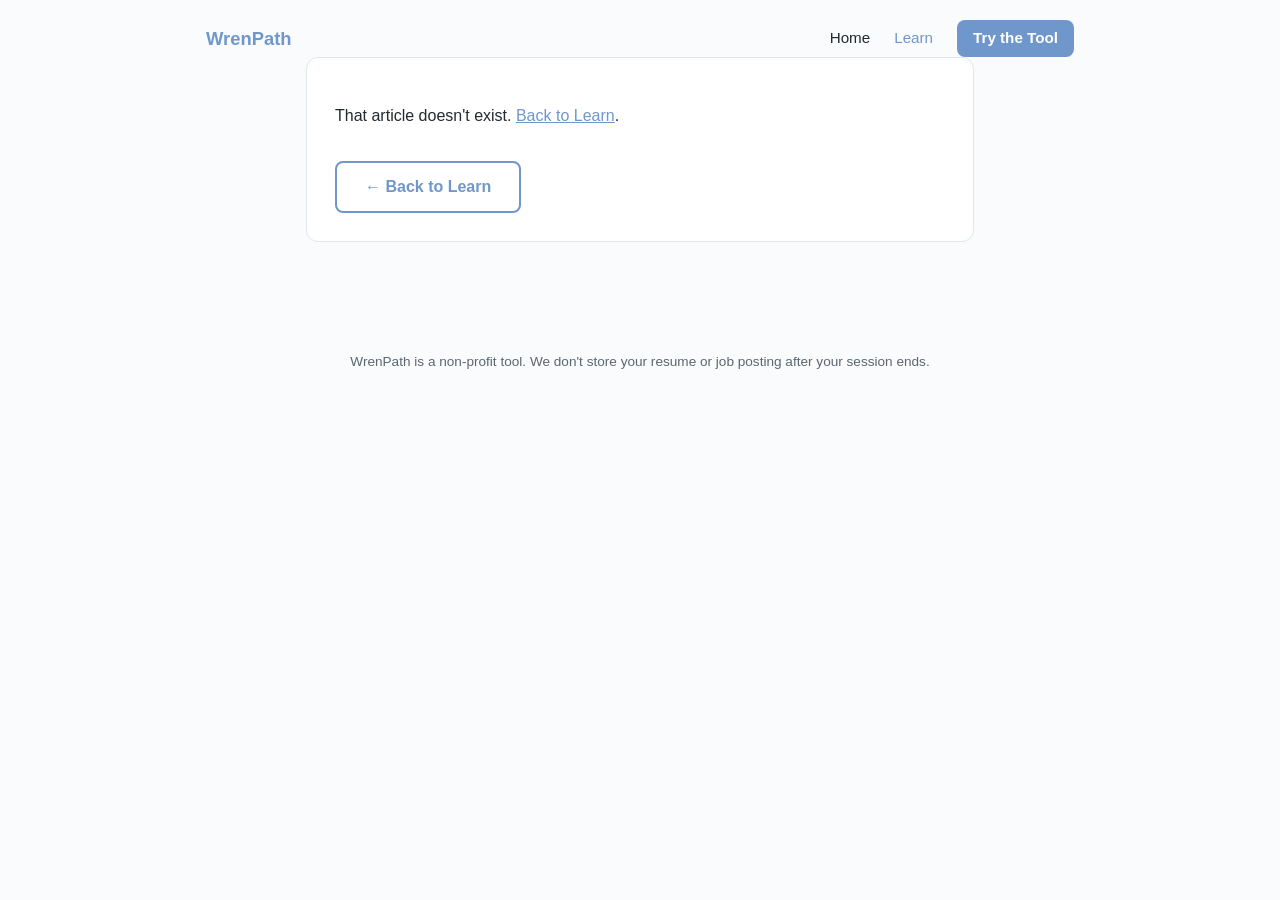
==== frontend/article.html @ b1414b8e "Restructure into a multi-page site with a Learn section New site structure: - index.html is now a re" ====
<!doctype html>
<html lang="en">
<head>
  <meta charset="utf-8" />
  <meta name="viewport" content="width=device-width, initial-scale=1" />
  <title>Article — WrenPath</title>
  <link rel="stylesheet" href="style.css" />
</head>
<body>
  <nav class="site-nav">
    <a href="index.html" class="nav-logo">WrenPath</a>
    <div class="nav-links">
      <a href="index.html">Home</a>
      <a href="learn.html" class="nav-active">Learn</a>
      <a href="tool.html" class="nav-cta">Try the Tool</a>
    </div>
  </nav>

  <main>
    <section class="card">
      <div id="video-slot"></div>
      <div id="article-body" class="article-body">
        <p class="hint">Loading...</p>
      </div>
      <a href="learn.html" class="btn-secondary">&larr; Back to Learn</a>
    </section>
  </main>

  <footer>
    <p>WrenPath is a non-profit tool. We don't store your resume or job posting after your session ends.</p>
  </footer>

  <script src="learn-data.js"></script>
  <script src="markdown.js"></script>
  <script>
    const params = new URLSearchParams(window.location.search);
    const slug = params.get("slug");
    const bodyEl = document.getElementById("article-body");
    const videoSlot = document.getElementById("video-slot");

    const meta = ARTICLES.find((a) => a.slug === slug);

    if (!slug || !meta) {
      bodyEl.innerHTML = "<p>That article doesn't exist. <a href=\"learn.html\">Back to Learn</a>.</p>";
    } else {
      document.title = `${meta.title} — WrenPath`;

      if (meta.video_youtube_id) {
        videoSlot.innerHTML = `
          <div class="video-embed">
            <iframe src="https://www.youtube.com/embed/${meta.video_youtube_id}"
                    title="${meta.title}" allowfullscreen></iframe>
          </div>`;
      }

      fetch(`articles/${slug}.md`)
        .then((res) => {
          if (!res.ok) throw new Error("Article file not found.");
          return res.text();
        })
        .then((md) => {
          bodyEl.innerHTML = renderMarkdown(md);
        })
        .catch((err) => {
          bodyEl.innerHTML = `<p>Couldn't load this article. ${err.message}</p>`;
        });
    }
  </script>
</body>
</html>
---- frontend/style.css ----
:root {
  --blue: #6f97cc;
  --blue-light: #cadcf2;
  --ink: #22292f;
  --muted: #5b6670;
  --bg: #fafbfc;
  --card-bg: #ffffff;
  --border: #e1e6ea;
  --error: #b3261e;
}

@media (prefers-color-scheme: dark) {
  :root {
    --ink: #e8ecef;
    --muted: #a7b0b8;
    --bg: #14181b;
    --card-bg: #1c2226;
    --border: #2b3338;
    --blue-light: #263a52;
  }
}

* { box-sizing: border-box; }

[hidden] { display: none !important; }

body {
  margin: 0;
  font-family: -apple-system, "Segoe UI", Roboto, Helvetica, Arial, sans-serif;
  background: var(--bg);
  color: var(--ink);
  line-height: 1.5;
}

.site-nav {
  display: flex;
  align-items: center;
  justify-content: space-between;
  max-width: 900px;
  margin: 0 auto;
  padding: 1.25rem 1rem 0;
}

.nav-logo {
  font-weight: 700;
  font-size: 1.15rem;
  color: var(--blue);
  text-decoration: none;
}

.nav-links {
  display: flex;
  align-items: center;
  gap: 1.5rem;
}

.nav-links a {
  color: var(--ink);
  text-decoration: none;
  font-size: 0.95rem;
}

.nav-links a:hover,
.nav-links a.nav-active {
  color: var(--blue);
}

.nav-links a.nav-cta {
  background: var(--blue);
  color: white;
  padding: 0.45rem 1rem;
  border-radius: 8px;
  font-weight: 600;
}

.nav-links a.nav-cta:hover,
.nav-links a.nav-cta.nav-active {
  color: white;
  opacity: 0.9;
}

.site-header,
.page-header {
  text-align: center;
  padding: 2rem 1rem 1.5rem;
}

.wordmark {
  font-size: 2rem;
  font-weight: 700;
  color: var(--blue);
}

.tagline {
  color: var(--muted);
  margin-top: 0.25rem;
}

.hero {
  text-align: center;
  padding: 3rem 1rem 2.5rem;
  max-width: 700px;
  margin: 0 auto;
}

.hero .wordmark {
  font-size: 2.75rem;
}

.hero-tagline {
  font-size: 1.15rem;
  color: var(--ink);
  margin-top: 0.5rem;
}

.hero-sub {
  color: var(--muted);
  margin-top: 1rem;
  line-height: 1.6;
}

.btn-primary,
.btn-secondary {
  display: inline-block;
  text-decoration: none;
  border-radius: 8px;
  padding: 0.75rem 1.75rem;
  font-weight: 600;
  margin-top: 1.5rem;
}

.btn-primary {
  background: var(--blue);
  color: white;
}
.btn-primary:hover { opacity: 0.9; }

.btn-secondary {
  background: transparent;
  color: var(--blue);
  border: 2px solid var(--blue);
  margin-top: 1rem;
}
.btn-secondary:hover { opacity: 0.85; }

main {
  max-width: 700px;
  margin: 0 auto;
  padding: 0 1rem 3rem;
}

.value-props {
  display: flex;
  flex-direction: column;
  gap: 1.25rem;
  margin-top: 1rem;
}

@media (min-width: 640px) {
  .value-props { flex-direction: row; }
}

.value-prop { flex: 1; }
.value-prop h3 {
  color: var(--blue);
  font-size: 1rem;
  margin-bottom: 0.4rem;
}
.value-prop p {
  color: var(--muted);
  font-size: 0.92rem;
  line-height: 1.5;
  margin: 0;
}

.article-list {
  display: flex;
  flex-direction: column;
  gap: 0.75rem;
  margin: 1rem 0 0.5rem;
}

.article-card {
  display: block;
  text-decoration: none;
  border: 1px solid var(--border);
  border-radius: 10px;
  padding: 1rem 1.25rem;
  color: var(--ink);
}

.article-card:hover { border-color: var(--blue); }

.article-card strong {
  display: block;
  color: var(--blue);
  margin-bottom: 0.3rem;
}

.article-card span {
  color: var(--muted);
  font-size: 0.9rem;
}

.article-body {
  line-height: 1.7;
}

.article-body h1 { font-size: 1.6rem; }
.article-body h2 { font-size: 1.25rem; margin-top: 1.75rem; }
.article-body p { margin: 1rem 0; }
.article-body ul, .article-body ol { padding-left: 1.4rem; }
.article-body a { color: var(--blue); }

.video-embed {
  position: relative;
  width: 100%;
  padding-bottom: 56.25%;
  height: 0;
  margin: 1.5rem 0;
  border-radius: 10px;
  overflow: hidden;
}

.video-embed iframe {
  position: absolute;
  top: 0; left: 0;
  width: 100%; height: 100%;
  border: 0;
}

.card {
  background: var(--card-bg);
  border: 1px solid var(--border);
  border-radius: 12px;
  padding: 1.75rem;
  margin-bottom: 1.5rem;
}

h2 {
  margin-top: 0;
}

.hint {
  color: var(--muted);
  font-size: 0.92rem;
}

.field {
  display: block;
  margin-bottom: 1.25rem;
}

.field span {
  display: block;
  font-weight: 600;
  margin-bottom: 0.4rem;
}

.field input[type="file"],
.field textarea {
  width: 100%;
  padding: 0.6rem;
  border: 1px solid var(--border);
  border-radius: 8px;
  font-family: inherit;
  font-size: 0.95rem;
  background: var(--bg);
  color: var(--ink);
}

.mode-choices {
  display: flex;
  flex-direction: column;
  gap: 1rem;
}

@media (min-width: 560px) {
  .mode-choices { flex-direction: row; }
}

.mode-btn {
  flex: 1;
  display: flex;
  flex-direction: column;
  align-items: flex-start;
  gap: 0.4rem;
  text-align: left;
  background: var(--bg);
  color: var(--ink);
  border: 2px solid var(--border);
  border-radius: 10px;
  padding: 1.25rem;
  font-weight: 400;
  cursor: pointer;
}

.mode-btn:hover {
  border-color: var(--blue);
  opacity: 1;
}

.mode-btn strong {
  font-size: 1.05rem;
  color: var(--blue);
}

.mode-btn span {
  color: var(--muted);
  font-size: 0.88rem;
  line-height: 1.4;
}

.checkbox-field {
  display: flex;
  align-items: center;
  gap: 0.5rem;
}
.checkbox-field input { width: auto; }

button {
  background: var(--blue);
  color: white;
  border: none;
  border-radius: 8px;
  padding: 0.75rem 1.5rem;
  font-size: 1rem;
  font-weight: 600;
  cursor: pointer;
}
button:hover { opacity: 0.9; }
button:disabled { opacity: 0.5; cursor: not-allowed; }

.error {
  color: var(--error);
  margin-top: 0.75rem;
  font-size: 0.92rem;
}

#grade-badge {
  display: inline-block;
  font-size: 1.5rem;
  font-weight: 800;
  padding: 0.3rem 1rem;
  border-radius: 8px;
  background: var(--blue-light);
  color: var(--ink);
  margin-bottom: 0.5rem;
}

.report-block {
  margin-top: 1.5rem;
}

.report-block h3 {
  margin-bottom: 0.5rem;
  font-size: 1.05rem;
}

.report-block ul {
  padding-left: 1.2rem;
}

.report-block li {
  margin-bottom: 0.5rem;
}

.gap-status {
  font-weight: 700;
  text-transform: uppercase;
  font-size: 0.75rem;
  margin-right: 0.4rem;
}

.flag-term {
  font-weight: 700;
}

.question-card {
  border: 1px solid var(--border);
  border-radius: 10px;
  padding: 1rem;
  margin-bottom: 1rem;
}

.question-card p {
  margin-top: 0;
  font-weight: 600;
}

.question-options {
  display: flex;
  gap: 1.5rem;
}

.question-options label {
  display: flex;
  align-items: center;
  gap: 0.35rem;
  cursor: pointer;
  font-weight: 400;
}

footer {
  text-align: center;
  color: var(--muted);
  font-size: 0.85rem;
  padding: 1.5rem 1rem 2.5rem;
}
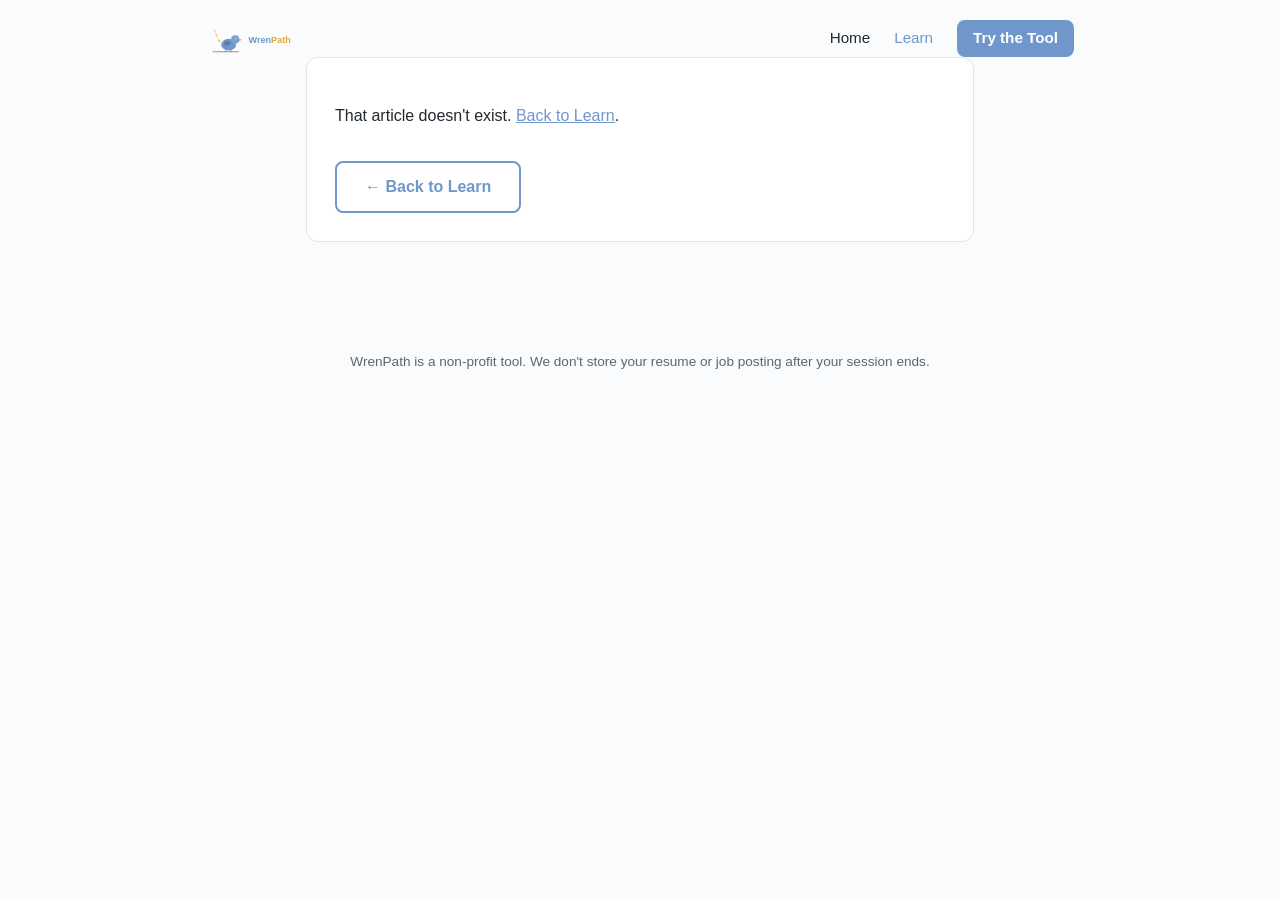
==== commit 032240f0: "Add WrenPath logo: a wren whose tail is an AI node trail Icon: a small geometric wren perched on a b" ====
--- a/frontend/article.html
+++ b/frontend/article.html
@@ -4,11 +4,12 @@
   <meta charset="utf-8" />
   <meta name="viewport" content="width=device-width, initial-scale=1" />
   <title>Article — WrenPath</title>
+  <link rel="icon" type="image/svg+xml" href="favicon.svg" />
   <link rel="stylesheet" href="style.css" />
 </head>
 <body>
   <nav class="site-nav">
-    <a href="index.html" class="nav-logo">WrenPath</a>
+    <a href="index.html" class="nav-logo"><img src="logo.svg" alt="WrenPath" /></a>
     <div class="nav-links">
       <a href="index.html">Home</a>
       <a href="learn.html" class="nav-active">Learn</a>
--- a/frontend/style.css
+++ b/frontend/style.css
@@ -46,6 +46,14 @@
   font-size: 1.15rem;
   color: var(--blue);
   text-decoration: none;
+  display: flex;
+  align-items: center;
+}
+
+.nav-logo img {
+  height: 34px;
+  width: auto;
+  display: block;
 }
 
 .nav-links {
@@ -105,6 +113,11 @@
 
 .hero .wordmark {
   font-size: 2.75rem;
+}
+
+.hero-logo {
+  height: 90px;
+  width: auto;
 }
 
 .hero-tagline {
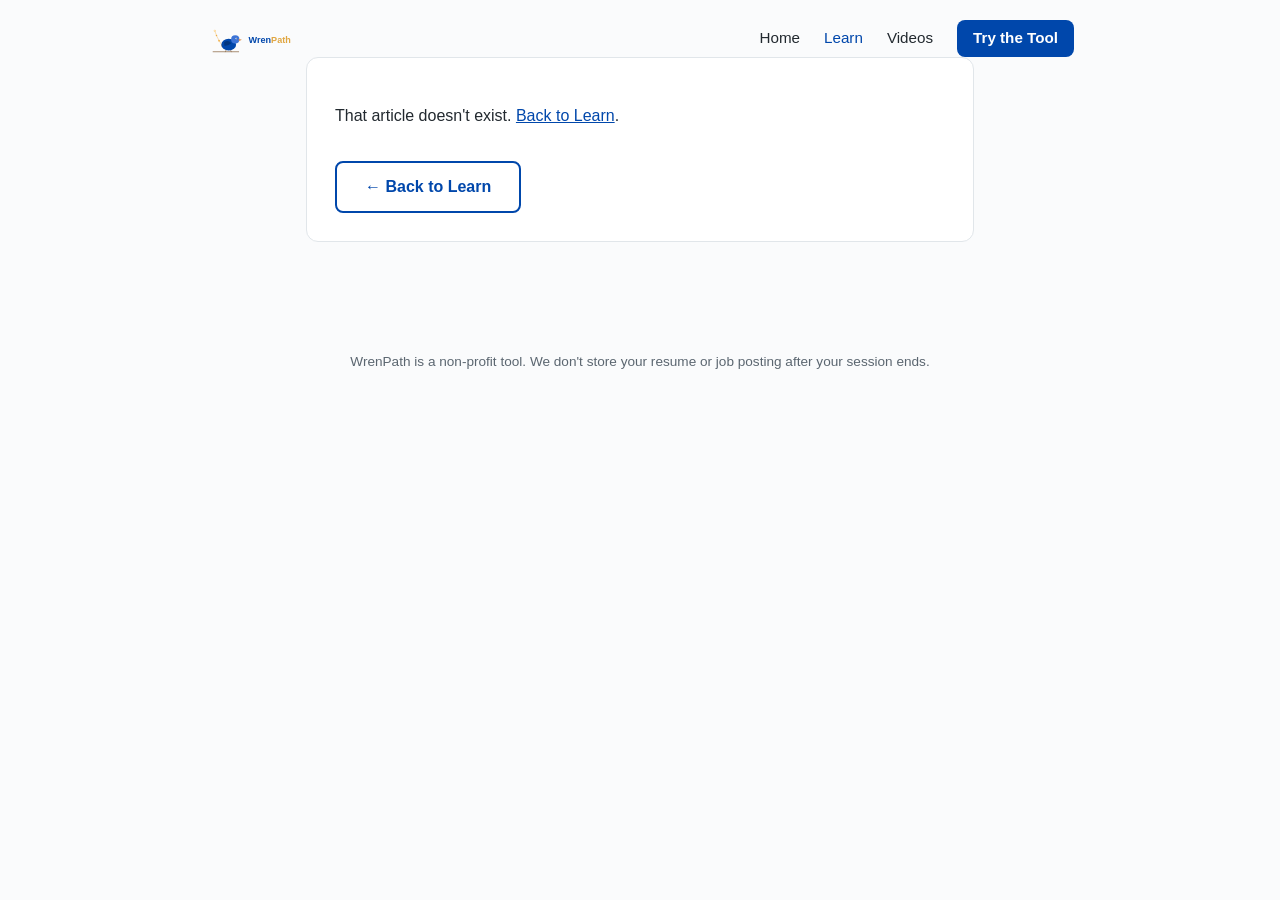
==== commit e804a6bd: "Add a Videos tab with placeholders for four planned explainers New videos.html + videos-data.js mirr" ====
--- a/frontend/article.html
+++ b/frontend/article.html
@@ -13,6 +13,7 @@
     <div class="nav-links">
       <a href="index.html">Home</a>
       <a href="learn.html" class="nav-active">Learn</a>
+      <a href="videos.html">Videos</a>
       <a href="tool.html" class="nav-cta">Try the Tool</a>
     </div>
   </nav>
--- a/frontend/style.css
+++ b/frontend/style.css
@@ -1,6 +1,6 @@
 :root {
-  --blue: #6f97cc;
-  --blue-light: #cadcf2;
+  --blue: #0047ab; /* Cobalt Blue */
+  --blue-light: #d3e0f5;
   --ink: #22292f;
   --muted: #5b6670;
   --bg: #fafbfc;
@@ -11,12 +11,13 @@
 
 @media (prefers-color-scheme: dark) {
   :root {
+    --blue: #5087e0; /* brighter cobalt for legibility against near-black */
+    --blue-light: #23375c;
     --ink: #e8ecef;
     --muted: #a7b0b8;
     --bg: #14181b;
     --card-bg: #1c2226;
     --border: #2b3338;
-    --blue-light: #263a52;
   }
 }
 
@@ -213,6 +214,21 @@
 .article-card span {
   color: var(--muted);
   font-size: 0.9rem;
+}
+
+.video-card { cursor: default; }
+.video-card:hover { border-color: var(--border); }
+
+.coming-soon {
+  display: inline-block;
+  color: var(--muted);
+  font-weight: 400;
+  font-size: 0.75rem;
+  border: 1px solid var(--border);
+  border-radius: 999px;
+  padding: 0.1rem 0.6rem;
+  margin-left: 0.5rem;
+  vertical-align: middle;
 }
 
 .article-body {
@@ -299,6 +315,7 @@
   align-items: flex-start;
   gap: 0.4rem;
   text-align: left;
+  text-decoration: none;
   background: var(--bg);
   color: var(--ink);
   border: 2px solid var(--border);
@@ -350,6 +367,12 @@
   font-size: 0.92rem;
 }
 
+.success {
+  color: var(--blue);
+  margin-top: 0.75rem;
+  font-size: 0.92rem;
+}
+
 #grade-badge {
   display: inline-block;
   font-size: 1.5rem;
@@ -420,3 +443,109 @@
   font-size: 0.85rem;
   padding: 1.5rem 1rem 2.5rem;
 }
+
+/* --- Start-from-scratch wizard --- */
+
+.wizard-progress {
+  display: flex;
+  flex-wrap: wrap;
+  gap: 0.5rem 1rem;
+  justify-content: center;
+  margin-bottom: 1.5rem;
+  font-size: 0.85rem;
+}
+
+.wizard-step-label {
+  color: var(--muted);
+}
+
+.wizard-step-label.active {
+  color: var(--blue);
+  font-weight: 700;
+}
+
+.field-row {
+  display: flex;
+  gap: 1rem;
+}
+
+.field-row .field {
+  flex: 1;
+}
+
+.entry-form-card {
+  border: 1px dashed var(--border);
+  border-radius: 10px;
+  padding: 1.25rem;
+  margin-top: 1rem;
+}
+
+.entry-form-card h3 {
+  margin-top: 0;
+  font-size: 1rem;
+}
+
+.button-row {
+  display: flex;
+  gap: 0.75rem;
+  flex-wrap: wrap;
+}
+
+.button-row .btn-secondary {
+  margin-top: 0;
+}
+
+.entry-summary-card {
+  border: 1px solid var(--border);
+  border-radius: 10px;
+  padding: 1rem 1.25rem;
+  margin-bottom: 1rem;
+}
+
+.entry-summary-header {
+  display: flex;
+  justify-content: space-between;
+  align-items: center;
+  gap: 1rem;
+}
+
+.entry-remove-btn {
+  background: transparent;
+  color: var(--error);
+  border: 1px solid var(--error);
+  border-radius: 6px;
+  padding: 0.2rem 0.6rem;
+  font-size: 0.8rem;
+  font-weight: 600;
+  cursor: pointer;
+}
+
+.tag-list {
+  list-style: none;
+  padding: 0;
+  display: flex;
+  flex-wrap: wrap;
+  gap: 0.5rem;
+  margin: 0.75rem 0 1.5rem;
+}
+
+.skill-tag {
+  background: var(--blue-light);
+  color: var(--ink);
+  border-radius: 999px;
+  padding: 0.35rem 0.5rem 0.35rem 0.9rem;
+  font-size: 0.88rem;
+  display: flex;
+  align-items: center;
+  gap: 0.4rem;
+}
+
+.skill-tag button {
+  background: none;
+  border: none;
+  color: var(--muted);
+  font-size: 1rem;
+  cursor: pointer;
+  line-height: 1;
+  padding: 0 0.2rem;
+}
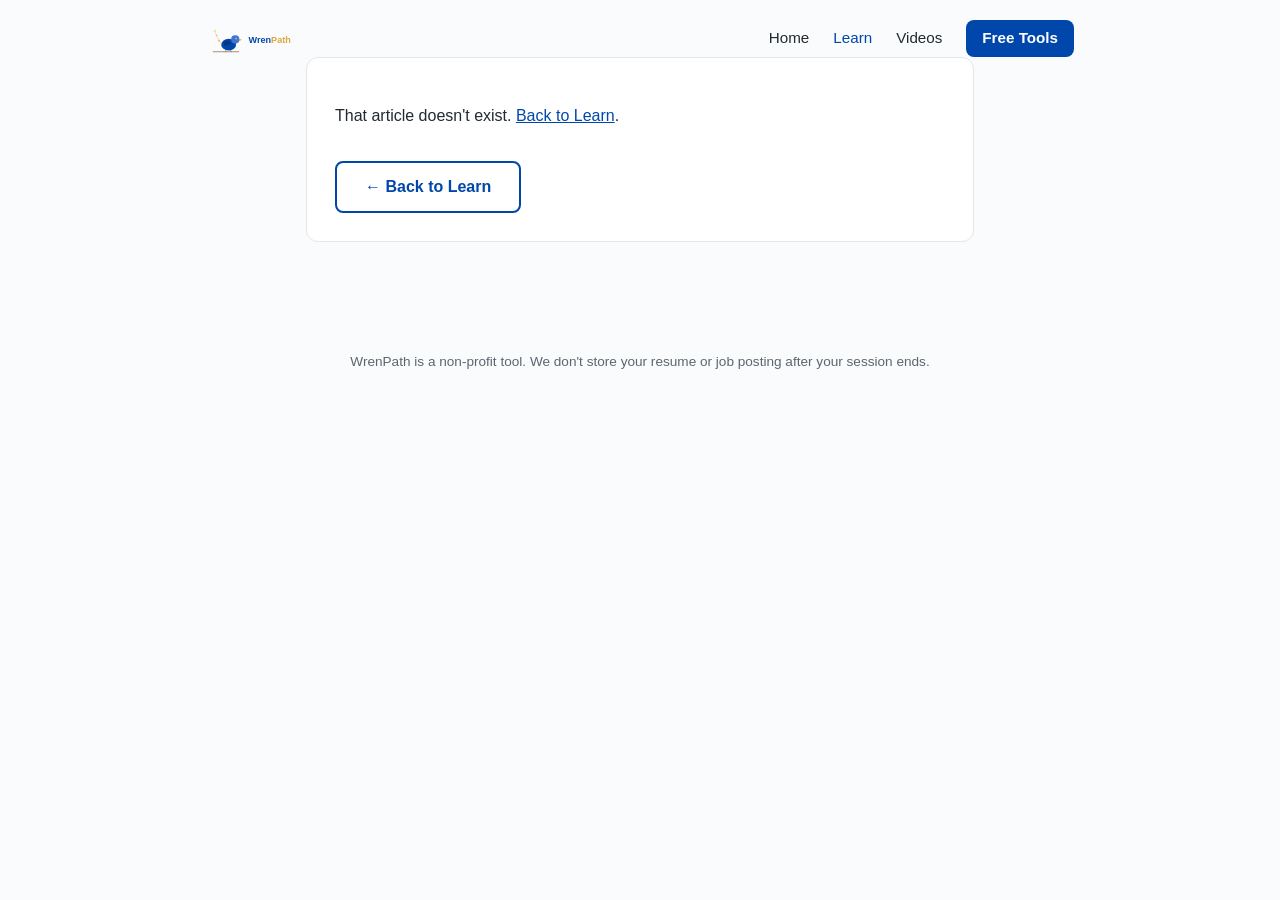
==== commit ea990c20: "Rename nav CTA from "Try the Tool" to "Free Tools" Co-Authored-By: Claude Sonnet 5 <noreply@anthropi" ====
--- a/frontend/article.html
+++ b/frontend/article.html
@@ -14,7 +14,7 @@
       <a href="index.html">Home</a>
       <a href="learn.html" class="nav-active">Learn</a>
       <a href="videos.html">Videos</a>
-      <a href="tool.html" class="nav-cta">Try the Tool</a>
+      <a href="tool.html" class="nav-cta">Free Tools</a>
     </div>
   </nav>
 
